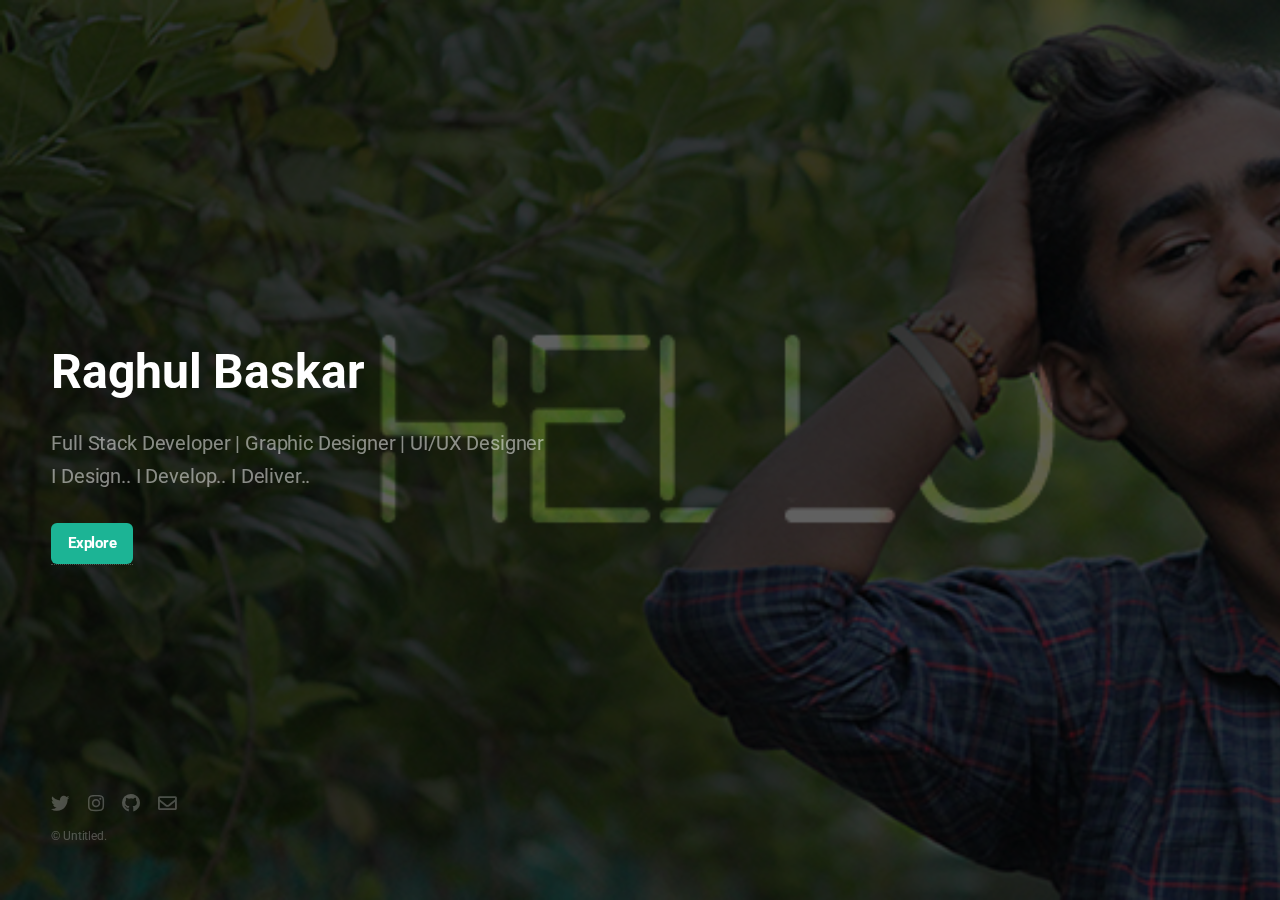
==== First page/index.html @ c893e38b "first commit" ====
<!DOCTYPE HTML>
<html>
	<head>
		<title>Eventually by HTML5 UP</title>
		<meta charset="utf-8" />
		<meta name="viewport" content="width=device-width, initial-scale=1, user-scalable=no" />
		<link rel="stylesheet" href="assets/css/main.css" />
	</head>
	<body class="is-preload">

		<!-- Header -->
			<header id="header">
				<h1>Raghul Baskar</h1>
				<p>Full Stack Developer | Graphic Designer | UI/UX Designer<br />
				I Design.. I Develop.. I Deliver..</p>
			</header>

		<!-- Signup Form -->
			<form id="signup-form" method="post" action="#">
			<a href="./portfolio/2.html"><input type="submit" value="Explore" /></a>
			
			</form>

		<!-- Footer -->
			<footer id="footer">
				<ul class="icons">
					<li><a href="#" class="icon brands fa-twitter"><span class="label">Twitter</span></a></li>
					<li><a href="#" class="icon brands fa-instagram"><span class="label">Instagram</span></a></li>
					<li><a href="#" class="icon brands fa-github"><span class="label">GitHub</span></a></li>
					<li><a href="#" class="icon fa-envelope"><span class="label">Email</span></a></li>
				</ul>
				<ul class="copyright">
					<li>&copy; Untitled.</li>
				</ul>
			</footer>

		<!-- Scripts -->
			<script src="assets/js/main.js"></script>

	</body>
</html>
---- First page/assets/css/main.css ----
@import url(fontawesome-all.min.css);
@import url("https://fonts.googleapis.com/css?family=Roboto:400,700");
/*
	Eventually by HTML5 UP
	html5up.net | @ajlkn
	Free for personal and commercial use under the CCA 3.0 license (html5up.net/license)
*/
html, body, div, span, applet, object,
iframe, h1, h2, h3, h4, h5, h6, p, blockquote,
pre, a, abbr, acronym, address, big, cite,
code, del, dfn, em, img, ins, kbd, q, s, samp,
small, strike, strong, sub, sup, tt, var, b,
u, i, center, dl, dt, dd, ol, ul, li, fieldset,
form, label, legend, table, caption, tbody,
tfoot, thead, tr, th, td, article, aside,
canvas, details, embed, figure, figcaption,
footer, header, hgroup, menu, nav, output, ruby,
section, summary, time, mark, audio, video {
  margin: 0;
  padding: 0;
  border: 0;
  font-size: 100%;
  font: inherit;
  vertical-align: baseline; }

article, aside, details, figcaption, figure,
footer, header, hgroup, menu, nav, section {
  display: block; }

body {
  line-height: 1; }

ol, ul {
  list-style: none; }

blockquote, q {
  quotes: none; }
  blockquote:before, blockquote:after, q:before, q:after {
    content: '';
    content: none; }

table {
  border-collapse: collapse;
  border-spacing: 0; }

body {
  -webkit-text-size-adjust: none; }

mark {
  background-color: transparent;
  color: inherit; }

input::-moz-focus-inner {
  border: 0;
  padding: 0; }

input, select, textarea {
  -moz-appearance: none;
  -webkit-appearance: none;
  -ms-appearance: none;
  appearance: none; }

/* Basic */
@-ms-viewport {
  width: device-width; }

body {
  -ms-overflow-style: scrollbar; }

@media screen and (max-width: 480px) {
  html, body {
    min-width: 320px; } }

html {
  box-sizing: border-box; }

*, *:before, *:after {
  box-sizing: inherit; }

html, body {
  height: 100%;
  overflow-x: hidden;
  width: 100%; }
  @media screen and (max-height: 640px) {
    html, body {
      height: auto;
      min-height: 100%; } }

body {
  display: -moz-flex;
  display: -webkit-flex;
  display: -ms-flex;
  display: flex;
  -moz-flex-direction: column;
  -webkit-flex-direction: column;
  -ms-flex-direction: column;
  flex-direction: column;
  -moz-justify-content: center;
  -webkit-justify-content: center;
  -ms-justify-content: center;
  justify-content: center;
  background-color: #000;
  padding: 6em 4em 4em 4em; }
  body.is-preload *, body.is-preload *:before, body.is-preload *:after {
    -moz-animation: none !important;
    -webkit-animation: none !important;
    -ms-animation: none !important;
    animation: none !important;
    -moz-transition: none !important;
    -webkit-transition: none !important;
    -ms-transition: none !important;
    transition: none !important; }
  body > * {
    position: relative;
    z-index: 2; }
  @media screen and (max-width: 1680px) {
    body {
      padding: 6em 3.5em 3.5em 3.5em; } }
  @media screen and (max-width: 736px) {
    body {
      padding: 5em 2em 2em 2em; } }
  @media screen and (max-width: 360px) {
    body {
      padding: 5em 1.25em 1.25em 1.25em; } }

/* BG */
#bg {
  -moz-transition: opacity 2s ease-in-out;
  -webkit-transition: opacity 2s ease-in-out;
  -ms-transition: opacity 2s ease-in-out;
  transition: opacity 2s ease-in-out;
  height: 100%;
  left: 0;
  opacity: 0.375;
  position: fixed;
  top: 0;
  width: 100%;
  z-index: 1; }
  #bg div {
    -moz-transition: opacity 3s ease;
    -webkit-transition: opacity 3s ease;
    -ms-transition: opacity 3s ease;
    transition: opacity 3s ease;
    background-size: cover;
    height: 100%;
    left: 0;
    opacity: 0;
    position: absolute;
    top: 0;
    visibility: hidden;
    width: 150%; }
    #bg div.visible {
      -moz-animation: bg 45s linear infinite;
      -webkit-animation: bg 45s linear infinite;
      -ms-animation: bg 45s linear infinite;
      animation: bg 45s linear infinite;
      opacity: 1;
      visibility: visible;
      z-index: 1; }
      #bg div.visible.top {
        z-index: 2; }
      @media screen and (max-width: 1280px) {
        #bg div.visible {
          -moz-animation: bg 29.25s linear infinite;
          -webkit-animation: bg 29.25s linear infinite;
          -ms-animation: bg 29.25s linear infinite;
          animation: bg 29.25s linear infinite; } }
      @media screen and (max-width: 736px) {
        #bg div.visible {
          -moz-animation: bg 18s linear infinite;
          -webkit-animation: bg 18s linear infinite;
          -ms-animation: bg 18s linear infinite;
          animation: bg 18s linear infinite; } }
    #bg div:only-child {
      -moz-animation-direction: alternate !important;
      -webkit-animation-direction: alternate !important;
      -ms-animation-direction: alternate !important;
      animation-direction: alternate !important; }
  body.is-preload #bg {
    opacity: 0; }

@-moz-keyframes bg {
  0% {
    -moz-transform: translateX(0);
    -webkit-transform: translateX(0);
    -ms-transform: translateX(0);
    transform: translateX(0); }
  100% {
    -moz-transform: translateX(-25%);
    -webkit-transform: translateX(-25%);
    -ms-transform: translateX(-25%);
    transform: translateX(-25%); } }

@-webkit-keyframes bg {
  0% {
    -moz-transform: translateX(0);
    -webkit-transform: translateX(0);
    -ms-transform: translateX(0);
    transform: translateX(0); }
  100% {
    -moz-transform: translateX(-25%);
    -webkit-transform: translateX(-25%);
    -ms-transform: translateX(-25%);
    transform: translateX(-25%); } }

@-ms-keyframes bg {
  0% {
    -moz-transform: translateX(0);
    -webkit-transform: translateX(0);
    -ms-transform: translateX(0);
    transform: translateX(0); }
  100% {
    -moz-transform: translateX(-25%);
    -webkit-transform: translateX(-25%);
    -ms-transform: translateX(-25%);
    transform: translateX(-25%); } }

@keyframes bg {
  0% {
    -moz-transform: translateX(0);
    -webkit-transform: translateX(0);
    -ms-transform: translateX(0);
    transform: translateX(0); }
  100% {
    -moz-transform: translateX(-25%);
    -webkit-transform: translateX(-25%);
    -ms-transform: translateX(-25%);
    transform: translateX(-25%); } }

/* Type */
body, input, select, textarea {
  color: rgba(255, 255, 255, 0.75);
  font-family: "Roboto", sans-serif;
  font-size: 16pt;
  font-weight: 400;
  letter-spacing: -0.01em;
  line-height: 1.65em; }
  @media screen and (max-width: 1680px) {
    body, input, select, textarea {
      font-size: 12pt; } }
  @media screen and (max-width: 1280px) {
    body, input, select, textarea {
      font-size: 11pt; } }
  @media screen and (max-width: 980px) {
    body, input, select, textarea {
      font-size: 12pt; } }
  @media screen and (max-width: 736px) {
    body, input, select, textarea {
      font-size: 12pt; } }
  @media screen and (max-width: 480px) {
    body, input, select, textarea {
      font-size: 12pt; } }

a {
  -moz-transition: border-bottom-color 0.2s ease, color 0.2s ease;
  -webkit-transition: border-bottom-color 0.2s ease, color 0.2s ease;
  -ms-transition: border-bottom-color 0.2s ease, color 0.2s ease;
  transition: border-bottom-color 0.2s ease, color 0.2s ease;
  border-bottom: dotted 1px rgba(255, 255, 255, 0.25);
  color: #1cb495;
  text-decoration: none; }
  a:hover {
    border-bottom-color: transparent;
    color: #1cb495 !important;
    text-decoration: none; }

strong, b {
  color: #fff;
  font-weight: 700; }

em, i {
  font-style: italic; }

p {
  margin: 0 0 2em 0; }

h1, h2, h3, h4, h5, h6 {
  color: #fff;
  font-weight: 700;
  line-height: 1em;
  margin: 0 0 1em 0; }
  h1 a, h2 a, h3 a, h4 a, h5 a, h6 a {
    color: inherit;
    text-decoration: none; }

h1 {
  font-size: 2.5em;
  line-height: 1.25em; }

h2 {
  font-size: 1.75em;
  line-height: 1.5em; }

h3 {
  font-size: 1.35em;
  line-height: 1.5em; }

h4 {
  font-size: 1.1em;
  line-height: 1.5em; }

h5 {
  font-size: 0.9em;
  line-height: 1.5em; }

h6 {
  font-size: 0.7em;
  line-height: 1.5em; }

sub {
  font-size: 0.8em;
  position: relative;
  top: 0.5em; }

sup {
  font-size: 0.8em;
  position: relative;
  top: -0.5em; }

blockquote {
  border-left: solid 8px rgba(255, 255, 255, 0.35);
  font-style: italic;
  margin: 0 0 2em 0;
  padding: 0.5em 0 0.5em 2em; }

code {
  background: rgba(255, 255, 255, 0.125);
  border-radius: 6px;
  border: solid 2px rgba(255, 255, 255, 0.35);
  font-family: "Courier New", monospace;
  font-size: 0.9em;
  margin: 0 0.25em;
  padding: 0.25em 0.65em; }

pre {
  -webkit-overflow-scrolling: touch;
  font-family: "Courier New", monospace;
  font-size: 0.9em;
  margin: 0 0 2em 0; }
  pre code {
    display: block;
    line-height: 1.75em;
    padding: 1em 1.5em;
    overflow-x: auto; }

hr {
  border: 0;
  border-bottom: solid 2px rgba(255, 255, 255, 0.35);
  margin: 2em 0; }
  hr.major {
    margin: 3em 0; }

/* Section/Article */
section.special, article.special {
  text-align: center; }

header p {
  color: rgba(255, 255, 255, 0.5);
  position: relative;
  margin: 0 0 1.5em 0; }

header h2 + p {
  font-size: 1.25em;
  margin-top: -1em;
  line-height: 1.5em; }

header h3 + p {
  font-size: 1.1em;
  margin-top: -0.8em;
  line-height: 1.5em; }

header h4 + p,
header h5 + p,
header h6 + p {
  font-size: 0.9em;
  margin-top: -0.6em;
  line-height: 1.5em; }

@media screen and (max-width: 980px) {
  header br {
    display: none; } }

@media screen and (max-width: 736px) {
  header br {
    display: inline; } }

@media screen and (max-width: 480px) {
  header br {
    display: none; } }

/* Icon */
.icon {
  text-decoration: none;
  border-bottom: none;
  position: relative; }
  .icon:before {
    -moz-osx-font-smoothing: grayscale;
    -webkit-font-smoothing: antialiased;
    display: inline-block;
    font-style: normal;
    font-variant: normal;
    text-rendering: auto;
    line-height: 1;
    text-transform: none !important;
    font-family: 'Font Awesome 5 Free';
    font-weight: 400; }
  .icon > .label {
    display: none; }
  .icon:before {
    line-height: inherit; }
  .icon.solid:before {
    font-weight: 900; }
  .icon.brands:before {
    font-family: 'Font Awesome 5 Brands'; }

/* List */
ol {
  list-style: decimal;
  margin: 0 0 2em 0;
  padding-left: 1.25em; }
  ol li {
    padding-left: 0.25em; }

ul {
  list-style: disc;
  margin: 0 0 2em 0;
  padding-left: 1em; }
  ul li {
    padding-left: 0.5em; }

/* Icons */
ul.icons {
  cursor: default;
  list-style: none;
  padding-left: 0; }
  ul.icons li {
    display: inline-block;
    padding: 0 1em 0 0; }
    ul.icons li:last-child {
      padding-right: 0; }
    ul.icons li .icon:before {
      font-size: 1.25em; }
    ul.icons li a {
      color: inherit; }

/* Form */
form {
  margin: 0 0 2em 0; }
  form .message {
    text-decoration: none;
    -moz-transition: opacity 0.2s ease-in-out, -moz-transform 0.2s ease-in-out;
    -webkit-transition: opacity 0.2s ease-in-out, -webkit-transform 0.2s ease-in-out;
    -ms-transition: opacity 0.2s ease-in-out, -ms-transform 0.2s ease-in-out;
    transition: opacity 0.2s ease-in-out, transform 0.2s ease-in-out;
    -moz-transform: scale(1.05);
    -webkit-transform: scale(1.05);
    -ms-transform: scale(1.05);
    transform: scale(1.05);
    height: 2.75em;
    line-height: 2.75em;
    opacity: 0; }
    form .message:before {
      -moz-osx-font-smoothing: grayscale;
      -webkit-font-smoothing: antialiased;
      display: inline-block;
      font-style: normal;
      font-variant: normal;
      text-rendering: auto;
      line-height: 1;
      text-transform: none !important;
      font-family: 'Font Awesome 5 Free';
      font-weight: 900; }
    form .message:before {
      margin-right: 0.5em; }
    form .message.visible {
      -moz-transform: scale(1);
      -webkit-transform: scale(1);
      -ms-transform: scale(1);
      transform: scale(1);
      opacity: 1; }
    form .message.success {
      color: #1cb495; }
      form .message.success:before {
        content: '\f00c'; }
    form .message.failure {
      color: #ff2361; }
      form .message.failure:before {
        content: '\f119'; }

label {
  color: #fff;
  display: block;
  font-size: 0.9em;
  font-weight: 700;
  margin: 0 0 1em 0; }

@-moz-keyframes focus {
  0% {
    -moz-transform: scale(1);
    -webkit-transform: scale(1);
    -ms-transform: scale(1);
    transform: scale(1); }
  50% {
    -moz-transform: scale(1.025);
    -webkit-transform: scale(1.025);
    -ms-transform: scale(1.025);
    transform: scale(1.025); }
  100% {
    -moz-transform: scale(1);
    -webkit-transform: scale(1);
    -ms-transform: scale(1);
    transform: scale(1); } }

@-webkit-keyframes focus {
  0% {
    -moz-transform: scale(1);
    -webkit-transform: scale(1);
    -ms-transform: scale(1);
    transform: scale(1); }
  50% {
    -moz-transform: scale(1.025);
    -webkit-transform: scale(1.025);
    -ms-transform: scale(1.025);
    transform: scale(1.025); }
  100% {
    -moz-transform: scale(1);
    -webkit-transform: scale(1);
    -ms-transform: scale(1);
    transform: scale(1); } }

@-ms-keyframes focus {
  0% {
    -moz-transform: scale(1);
    -webkit-transform: scale(1);
    -ms-transform: scale(1);
    transform: scale(1); }
  50% {
    -moz-transform: scale(1.025);
    -webkit-transform: scale(1.025);
    -ms-transform: scale(1.025);
    transform: scale(1.025); }
  100% {
    -moz-transform: scale(1);
    -webkit-transform: scale(1);
    -ms-transform: scale(1);
    transform: scale(1); } }

@keyframes focus {
  0% {
    -moz-transform: scale(1);
    -webkit-transform: scale(1);
    -ms-transform: scale(1);
    transform: scale(1); }
  50% {
    -moz-transform: scale(1.025);
    -webkit-transform: scale(1.025);
    -ms-transform: scale(1.025);
    transform: scale(1.025); }
  100% {
    -moz-transform: scale(1);
    -webkit-transform: scale(1);
    -ms-transform: scale(1);
    transform: scale(1); } }

input[type="text"],
input[type="password"],
input[type="email"],
select,
textarea {
  -moz-appearance: none;
  -webkit-appearance: none;
  -ms-appearance: none;
  appearance: none;
  -moz-transform: scale(1);
  -webkit-transform: scale(1);
  -ms-transform: scale(1);
  transform: scale(1);
  -moz-transition: border-color 0.2s ease, background-color 0.2s ease;
  -webkit-transition: border-color 0.2s ease, background-color 0.2s ease;
  -ms-transition: border-color 0.2s ease, background-color 0.2s ease;
  transition: border-color 0.2s ease, background-color 0.2s ease;
  background-color: transparent;
  border-radius: 6px;
  border: none;
  border: solid 2px rgba(255, 255, 255, 0.35);
  color: inherit;
  display: block;
  outline: 0;
  padding: 0 1em;
  text-decoration: none;
  width: 100%; }
  input[type="text"]:invalid,
  input[type="password"]:invalid,
  input[type="email"]:invalid,
  select:invalid,
  textarea:invalid {
    box-shadow: none; }
  input[type="text"]:focus,
  input[type="password"]:focus,
  input[type="email"]:focus,
  select:focus,
  textarea:focus {
    -moz-animation: focus 0.1s;
    -webkit-animation: focus 0.1s;
    -ms-animation: focus 0.1s;
    animation: focus 0.1s;
    background-color: rgba(255, 255, 255, 0.125);
    border-color: #1cb495; }

select {
  background-image: url("data:image/svg+xml;charset=utf8,%3Csvg xmlns='http://www.w3.org/2000/svg' width='40' height='40' preserveAspectRatio='none' viewBox='0 0 40 40'%3E%3Cpath d='M9.4,12.3l10.4,10.4l10.4-10.4c0.2-0.2,0.5-0.4,0.9-0.4c0.3,0,0.6,0.1,0.9,0.4l3.3,3.3c0.2,0.2,0.4,0.5,0.4,0.9 c0,0.4-0.1,0.6-0.4,0.9L20.7,31.9c-0.2,0.2-0.5,0.4-0.9,0.4c-0.3,0-0.6-0.1-0.9-0.4L4.3,17.3c-0.2-0.2-0.4-0.5-0.4-0.9 c0-0.4,0.1-0.6,0.4-0.9l3.3-3.3c0.2-0.2,0.5-0.4,0.9-0.4S9.1,12.1,9.4,12.3z' fill='rgba(255, 255, 255, 0.35)' /%3E%3C/svg%3E");
  background-size: 1.25rem;
  background-repeat: no-repeat;
  background-position: calc(100% - 1rem) center;
  height: 2.75em;
  padding-right: 2.75em;
  text-overflow: ellipsis; }
  select option {
    color: #fff;
    background: #000; }
  select:focus::-ms-value {
    background-color: transparent; }
  select::-ms-expand {
    display: none; }

input[type="text"],
input[type="password"],
input[type="email"],
select {
  height: 2.75em; }

textarea {
  padding: 0.75em 1em; }

input[type="checkbox"],
input[type="radio"] {
  -moz-appearance: none;
  -webkit-appearance: none;
  -ms-appearance: none;
  appearance: none;
  display: block;
  float: left;
  margin-right: -2em;
  opacity: 0;
  width: 1em;
  z-index: -1; }
  input[type="checkbox"] + label,
  input[type="radio"] + label {
    text-decoration: none;
    color: rgba(255, 255, 255, 0.75);
    cursor: pointer;
    display: inline-block;
    font-size: 1em;
    font-weight: 400;
    padding-left: 2.4em;
    padding-right: 0.75em;
    position: relative; }
    input[type="checkbox"] + label:before,
    input[type="radio"] + label:before {
      -moz-osx-font-smoothing: grayscale;
      -webkit-font-smoothing: antialiased;
      display: inline-block;
      font-style: normal;
      font-variant: normal;
      text-rendering: auto;
      line-height: 1;
      text-transform: none !important;
      font-family: 'Font Awesome 5 Free';
      font-weight: 900; }
    input[type="checkbox"] + label:before,
    input[type="radio"] + label:before {
      background: rgba(255, 255, 255, 0.125);
      border-radius: 6px;
      border: solid 2px rgba(255, 255, 255, 0.35);
      content: '';
      display: inline-block;
      font-size: 0.8em;
      height: 1.65em;
      left: 0;
      line-height: 1.65em;
      position: absolute;
      text-align: center;
      top: 0;
      width: 1.65em; }
  input[type="checkbox"]:checked + label:before,
  input[type="radio"]:checked + label:before {
    background: #1cb495;
    border-color: #1cb495;
    color: #ffffff;
    content: '\f00c'; }
  input[type="checkbox"]:focus + label:before,
  input[type="radio"]:focus + label:before {
    border-color: #1cb495;
    box-shadow: 0 0 0 2px #1cb495; }

input[type="checkbox"] + label:before {
  border-radius: 6px; }

input[type="radio"] + label:before {
  border-radius: 100%; }

::-webkit-input-placeholder {
  color: rgba(255, 255, 255, 0.5) !important;
  opacity: 1.0; }

:-moz-placeholder {
  color: rgba(255, 255, 255, 0.5) !important;
  opacity: 1.0; }

::-moz-placeholder {
  color: rgba(255, 255, 255, 0.5) !important;
  opacity: 1.0; }

:-ms-input-placeholder {
  color: rgba(255, 255, 255, 0.5) !important;
  opacity: 1.0; }

.formerize-placeholder {
  color: rgba(255, 255, 255, 0.5) !important;
  opacity: 1.0; }

/* Button */
input[type="submit"],
input[type="reset"],
input[type="button"],
button,
.button {
  -moz-appearance: none;
  -webkit-appearance: none;
  -ms-appearance: none;
  appearance: none;
  -moz-transition: background-color 0.2s ease-in-out, color 0.2s ease-in-out, opacity 0.2s ease-in-out;
  -webkit-transition: background-color 0.2s ease-in-out, color 0.2s ease-in-out, opacity 0.2s ease-in-out;
  -ms-transition: background-color 0.2s ease-in-out, color 0.2s ease-in-out, opacity 0.2s ease-in-out;
  transition: background-color 0.2s ease-in-out, color 0.2s ease-in-out, opacity 0.2s ease-in-out;
  background-color: #1cb495;
  border-radius: 6px;
  border: 0;
  color: #ffffff !important;
  cursor: pointer;
  display: inline-block;
  font-weight: 700;
  height: 2.75em;
  line-height: 2.75em;
  padding: 0 1.125em;
  text-align: center;
  text-decoration: none;
  white-space: nowrap; }
  input[type="submit"]:hover,
  input[type="reset"]:hover,
  input[type="button"]:hover,
  button:hover,
  .button:hover {
    background-color: #1fcaa7; }
  input[type="submit"]:active,
  input[type="reset"]:active,
  input[type="button"]:active,
  button:active,
  .button:active {
    background-color: #199e83; }
  input[type="submit"].disabled, input[type="submit"]:disabled,
  input[type="reset"].disabled,
  input[type="reset"]:disabled,
  input[type="button"].disabled,
  input[type="button"]:disabled,
  button.disabled,
  button:disabled,
  .button.disabled,
  .button:disabled {
    opacity: 0.5; }
  @media screen and (max-width: 480px) {
    input[type="submit"],
    input[type="reset"],
    input[type="button"],
    button,
    .button {
      padding: 0; } }

/* Header */
#header h1 {
  font-size: 3.25em;
  margin: 0 0 0.55em 0; }

#header p {
  font-size: 1.35em;
  line-height: 1.65em; }

#header a {
  color: inherit; }

@media screen and (max-width: 736px) {
  #header h1 {
    font-size: 2em; }
  #header p {
    font-size: 1em; } }

@media screen and (max-width: 480px) {
  #header {
    margin: 0 0 1em 0; } }

/* Signup Form */
#signup-form {
  display: -moz-flex;
  display: -webkit-flex;
  display: -ms-flex;
  display: flex;
  position: relative; }
  #signup-form input[type="text"],
  #signup-form input[type="password"],
  #signup-form input[type="email"] {
    width: 18em; }
  #signup-form > * {
    margin: 0 0 0 1em; }
  #signup-form > :first-child {
    margin: 0 0 0 0; }
  @media screen and (max-width: 480px) {
    #signup-form {
      -moz-flex-direction: column;
      -webkit-flex-direction: column;
      -ms-flex-direction: column;
      flex-direction: column; }
      #signup-form input[type="type"],
      #signup-form input[type="password"],
      #signup-form input[type="email"] {
        width: 100%; }
      #signup-form > * {
        margin: 1.25em 0 0 0; }
      #signup-form .message {
        bottom: -1.5em;
        font-size: 0.9em;
        height: 1em;
        left: 0;
        line-height: inherit;
        margin-top: 0;
        position: absolute; } }

/* Footer */
#footer {
  -moz-transition: opacity 0.5s ease-in-out;
  -webkit-transition: opacity 0.5s ease-in-out;
  -ms-transition: opacity 0.5s ease-in-out;
  transition: opacity 0.5s ease-in-out;
  bottom: 4em;
  color: rgba(255, 255, 255, 0.5);
  left: 4em;
  opacity: 0.5;
  position: absolute; }
  #footer .icons {
    margin: 0 0 0.5em 0; }
  #footer .copyright {
    font-size: 0.8em;
    list-style: none;
    padding: 0; }
    #footer .copyright li {
      border-left: solid 1px rgba(255, 255, 255, 0.25);
      display: inline-block;
      line-height: 1em;
      margin: 0 0 0 0.75em;
      padding: 0 0 0 0.75em; }
      #footer .copyright li:first-child {
        border-left: 0;
        margin-left: 0;
        padding-left: 0; }
    #footer .copyright a {
      color: inherit; }
  #footer:hover {
    opacity: 1; }
  #footer > :last-child {
    margin-bottom: 0; }
  @media screen and (max-width: 1680px) {
    #footer {
      bottom: 3.5em;
      left: 3.5em; } }
  @media screen and (max-width: 736px) {
    #footer {
      bottom: 2em;
      left: 2em; } }
  @media screen and (max-width: 360px) {
    #footer {
      bottom: 1.25em;
      left: 1.25em; } }
  @media screen and (max-height: 640px) {
    #footer {
      bottom: auto;
      left: auto;
      margin: 1em 0 0 0;
      position: relative; } }
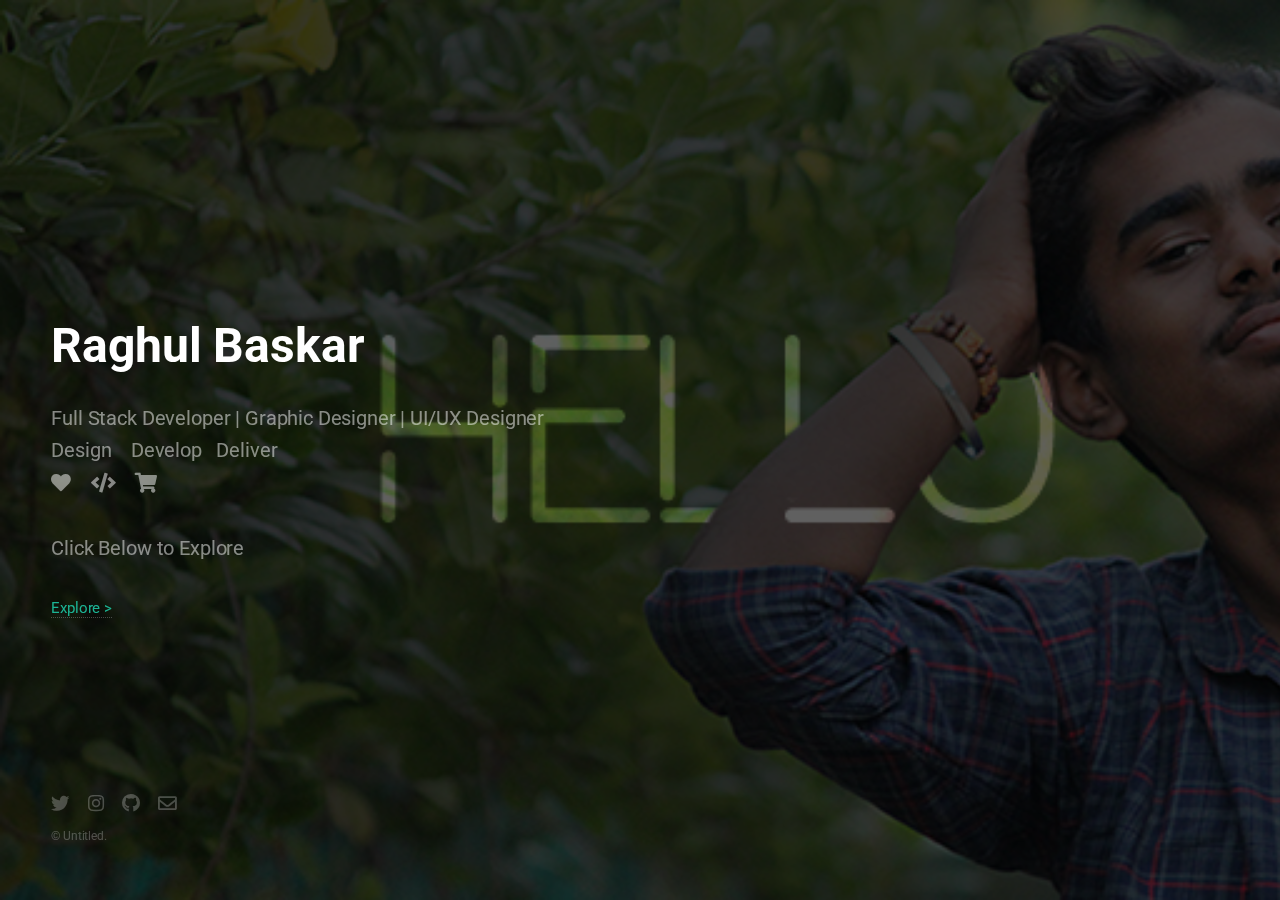
==== commit 1ab2d2f6: "button" ====
--- a/First page/index.html
+++ b/First page/index.html
@@ -4,6 +4,7 @@
 		<title>Eventually by HTML5 UP</title>
 		<meta charset="utf-8" />
 		<meta name="viewport" content="width=device-width, initial-scale=1, user-scalable=no" />
+		<link rel="stylesheet" href="assets/css/main.css" />
 		<link rel="stylesheet" href="assets/css/main.css" />
 	</head>
 	<body class="is-preload">
@@ -12,22 +13,30 @@
 			<header id="header">
 				<h1>Raghul Baskar</h1>
 				<p>Full Stack Developer | Graphic Designer | UI/UX Designer<br />
-				I Design.. I Develop.. I Deliver..</p>
+				 Design &nbsp;&nbsp;      Develop&nbsp;&nbsp;       Deliver&nbsp;&nbsp;   <br />
+				 <i class="fa fa-heart"></i>&nbsp;&nbsp;&nbsp;&nbsp;<i class="fa fa-code"></i>&nbsp;&nbsp;&nbsp;&nbsp;<i class="fa fa-shopping-cart"></i><br /><br />
+				Click Below to Explore</p>
 			</header>
 
-		<!-- Signup Form -->
-			<form id="signup-form" method="post" action="#">
-			<a href="./portfolio/2.html"><input type="submit" value="Explore" /></a>
+		<!-- Signup Form
+		<form id="signup-form" method="post" action="#">
+			<input type="email" name="email" id="email" placeholder="Email Address" />
+			<input type="submit" value="Sign Up" />
+		</form> -->
+		<div>
+			<a role="#" class="btn btn-primary" href="portfolio/2.html">Explore ></a>
+		</div>
+
 			
-			</form>
+			
 
 		<!-- Footer -->
 			<footer id="footer">
 				<ul class="icons">
-					<li><a href="#" class="icon brands fa-twitter"><span class="label">Twitter</span></a></li>
-					<li><a href="#" class="icon brands fa-instagram"><span class="label">Instagram</span></a></li>
-					<li><a href="#" class="icon brands fa-github"><span class="label">GitHub</span></a></li>
-					<li><a href="#" class="icon fa-envelope"><span class="label">Email</span></a></li>
+					<li><a href="https://twitter.com/raghul1123" class="icon brands fa-twitter"><span class="label">Twitter</span></a></li>
+					<li><a href="https://www.instagram.com/__r_a_g_h_u_l_._/?hl=en" class="icon brands fa-instagram"><span class="label">Instagram</span></a></li>
+					<li><a href="https://github.com/rag1123" class="icon brands fa-github"><span class="label">GitHub</span></a></li>
+					<li><a href="mailto:raghulbaskar1123@gmail.com" class="icon fa-envelope"><span class="label">Email</span></a></li>
 				</ul>
 				<ul class="copyright">
 					<li>&copy; Untitled.</li>
--- a/First page/assets/css/main.css
+++ b/First page/assets/css/main.css
@@ -1,10 +1,6 @@
 @import url(fontawesome-all.min.css);
 @import url("https://fonts.googleapis.com/css?family=Roboto:400,700");
-/*
-	Eventually by HTML5 UP
-	html5up.net | @ajlkn
-	Free for personal and commercial use under the CCA 3.0 license (html5up.net/license)
-*/
+
 html, body, div, span, applet, object,
 iframe, h1, h2, h3, h4, h5, h6, p, blockquote,
 pre, a, abbr, acronym, address, big, cite,
@@ -719,6 +715,9 @@
   color: rgba(255, 255, 255, 0.5) !important;
   opacity: 1.0; }
 
+  
+  
+
 /* Button */
 input[type="submit"],
 input[type="reset"],
@@ -798,6 +797,59 @@
   #header {
     margin: 0 0 1em 0; } }
 
+    button {
+      border: none;
+      text-decoration: none;
+      color: rgba(255, 255, 255, 0.95);
+      cursor: pointer;
+    }
+  
+    .explore {
+      background: rgba(0, 0, 0, 0.1);
+      box-shadow: 0px 0px 0px 5px rgba(255, 255, 255, 0.95);
+      border: 1px solid white;
+      transition: 0.3s all ease-in-out;
+    }
+    .explore:hover {
+      background: rgba(0, 0, 0, 0.2);
+      box-shadow: 0px 0px 10px 5px rgba(255, 255, 255, 0.85);
+    }
+    .button {
+      padding: 2rem 7rem;
+      background: white;
+      text-align: center;
+      display: inline-block;
+      font-size: 1.7rem;
+      text-transform: uppercase;
+      font-weight: 700;
+      position: relative;
+      will-change: transform;
+    }
+    
+    .button-mat {
+      color: #5533ff;
+      border: 0px transparent;
+      border-radius: 0.3rem;
+      transition: 0.3s ease-in-out;
+      transition-delay: 0.35s;
+      overflow: hidden;
+    }
+    .button-mat:before {
+      content: "";
+      display: block;
+      background: #401aff;
+      position: absolute;
+      width: 200%;
+      height: 500%;
+      border-radius: 100%;
+      transition: 0.36s cubic-bezier(0.4, 0, 1, 1);
+    }
+    .button-mat:hover .psuedo-text {
+      color: white;
+    }
+    .button-mat:hover {
+      color: transparent;
+    }
 /* Signup Form */
 #signup-form {
   display: -moz-flex;
@@ -885,3 +937,4 @@
       left: auto;
       margin: 1em 0 0 0;
       position: relative; } }
+     --- a/First page/assets/css/main.css
+++ b/First page/assets/css/main.css
@@ -1,10 +1,6 @@
 @import url(fontawesome-all.min.css);
 @import url("https://fonts.googleapis.com/css?family=Roboto:400,700");
-/*
-	Eventually by HTML5 UP
-	html5up.net | @ajlkn
-	Free for personal and commercial use under the CCA 3.0 license (html5up.net/license)
-*/
+
 html, body, div, span, applet, object,
 iframe, h1, h2, h3, h4, h5, h6, p, blockquote,
 pre, a, abbr, acronym, address, big, cite,
@@ -719,6 +715,9 @@
   color: rgba(255, 255, 255, 0.5) !important;
   opacity: 1.0; }
 
+  
+  
+
 /* Button */
 input[type="submit"],
 input[type="reset"],
@@ -798,6 +797,59 @@
   #header {
     margin: 0 0 1em 0; } }
 
+    button {
+      border: none;
+      text-decoration: none;
+      color: rgba(255, 255, 255, 0.95);
+      cursor: pointer;
+    }
+  
+    .explore {
+      background: rgba(0, 0, 0, 0.1);
+      box-shadow: 0px 0px 0px 5px rgba(255, 255, 255, 0.95);
+      border: 1px solid white;
+      transition: 0.3s all ease-in-out;
+    }
+    .explore:hover {
+      background: rgba(0, 0, 0, 0.2);
+      box-shadow: 0px 0px 10px 5px rgba(255, 255, 255, 0.85);
+    }
+    .button {
+      padding: 2rem 7rem;
+      background: white;
+      text-align: center;
+      display: inline-block;
+      font-size: 1.7rem;
+      text-transform: uppercase;
+      font-weight: 700;
+      position: relative;
+      will-change: transform;
+    }
+    
+    .button-mat {
+      color: #5533ff;
+      border: 0px transparent;
+      border-radius: 0.3rem;
+      transition: 0.3s ease-in-out;
+      transition-delay: 0.35s;
+      overflow: hidden;
+    }
+    .button-mat:before {
+      content: "";
+      display: block;
+      background: #401aff;
+      position: absolute;
+      width: 200%;
+      height: 500%;
+      border-radius: 100%;
+      transition: 0.36s cubic-bezier(0.4, 0, 1, 1);
+    }
+    .button-mat:hover .psuedo-text {
+      color: white;
+    }
+    .button-mat:hover {
+      color: transparent;
+    }
 /* Signup Form */
 #signup-form {
   display: -moz-flex;
@@ -885,3 +937,4 @@
       left: auto;
       margin: 1em 0 0 0;
       position: relative; } }
+     